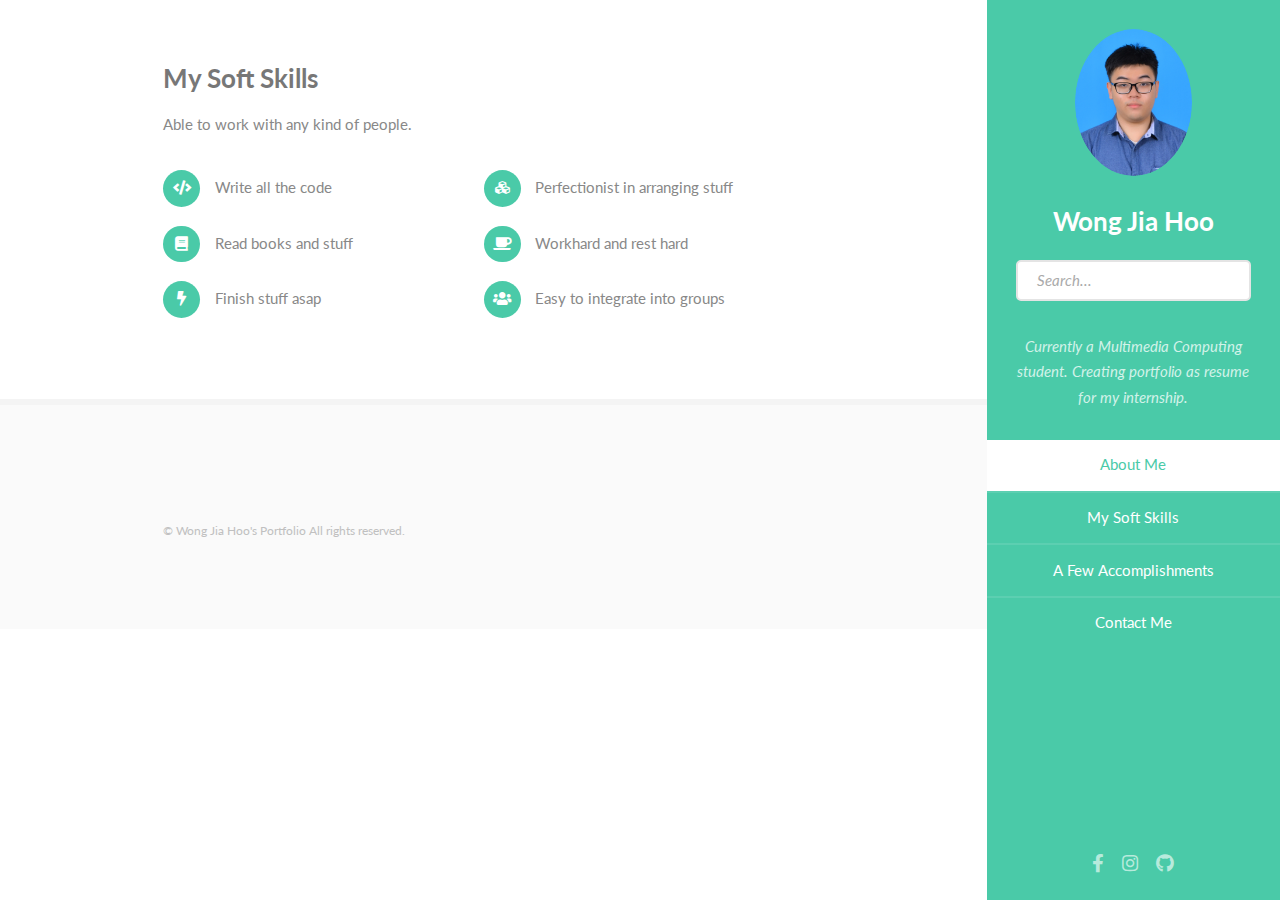
==== page2.html @ ec89f481 "Update page2.html" ====
<!DOCTYPE HTML>
<html>
	<head>
		<title>Wong Jia Hoo's Profile</title>
		<meta charset="utf-8" />
		<meta name="viewport" content="width=device-width, initial-scale=1, user-scalable=no" />
		<link rel="stylesheet" href="assets/css/main.css" />
		
		<!-- Global site tag (gtag.js) - Google Analytics -->
		<script async src="https://www.googletagmanager.com/gtag/js?id=UA-218105378-1"></script>
		<script>
		  window.dataLayer = window.dataLayer || [];
		  function gtag(){dataLayer.push(arguments);}
		  gtag('js', new Date());

		  gtag('config', 'UA-218105378-1');
		</script>	
		
	</head>
	<body class="is-preload">

		<!-- Header -->
			<section id="header">
				<header>
					<span class="image avatar"><img src="images/ProfPic.JPG" alt="Wong Jia Hoo's Profile Picture" /></span>
					<h1 id="logo"><a href="#one">Wong Jia Hoo</a></h1>
					<br />
					<form action="#"><input type="text" placeholder=" Search..." name="search"></form>
					<p>Currently a Multimedia Computing student.
					Creating portfolio as resume for my internship.</p>
				</header>
				<nav id="nav">
					<ul>
						<li><a href="index.html" class="active">About Me</a></li>
						<li><a href="#two">My Soft Skills</a></li>
						<li><a href="#three">A Few Accomplishments</a></li>
						<li><a href="#four">Contact Me</a></li>
					</ul>
				</nav>
				<footer>
					<ul class="icons">
						<li><a href="https://www.facebook.com/wong.hoo.3/" class="icon brands fa-facebook-f"><span class="label">Facebook</span></a></li>
						<li><a href="https://www.instagram.com/hoohoo0721/" class="icon brands fa-instagram"><span class="label">Instagram</span></a></li>
						<li><a href="https://github.com/jiahoo0721" class="icon brands fa-github"><span class="label">Github</span></a></li>
					</ul>
				</footer>
			</section>

		<!-- Wrapper -->
			<div id="wrapper">

				<!-- Main -->
					<div id="main">
						<!-- Two -->
							<section id="two">
								<div class="container">
									<h3>My Soft Skills</h3>
									<p>Able to work with any kind of people.</p>
									<ul class="feature-icons">
										<li class="icon solid fa-code">Write all the code</li>
										<li class="icon solid fa-cubes">Perfectionist in arranging stuff</li>
										<li class="icon solid fa-book">Read books and stuff</li>
										<li class="icon solid fa-coffee">Workhard and rest hard</li>
										<li class="icon solid fa-bolt">Finish stuff asap</li>
										<li class="icon solid fa-users">Easy to integrate into groups</li>
									</ul>
								</div>
							</section>

						

				<!-- Footer -->
					<section id="footer">
						<div class="container">
							<ul class="copyright">
								<li>&copy; Wong Jia Hoo's Portfolio All rights reserved.</li>
							</ul>
						</div>
					</section>

			</div>

		<!-- Scripts -->
			<script src="assets/js/jquery.min.js"></script>
			<script src="assets/js/jquery.scrollex.min.js"></script>
			<script src="assets/js/jquery.scrolly.min.js"></script>
			<script src="assets/js/browser.min.js"></script>
			<script src="assets/js/breakpoints.min.js"></script>
			<script src="assets/js/util.js"></script>
			<script src="assets/js/main.js"></script>

	</body>
</html>
---- assets/css/main.css ----
@import url("fontawesome-all.min.css");
@import url("https://fonts.googleapis.com/css?family=Lato:400,400italic,700,700italic|Source+Code+Pro:400");

/*
	Read Only by HTML5 UP
	html5up.net | @ajlkn
	Free for personal and commercial use under the CCA 3.0 license (html5up.net/license)
*/

html, body, div, span, applet, object,
iframe, h1, h2, h3, h4, h5, h6, p, blockquote,
pre, a, abbr, acronym, address, big, cite,
code, del, dfn, em, img, ins, kbd, q, s, samp,
small, strike, strong, sub, sup, tt, var, b,
u, i, center, dl, dt, dd, ol, ul, li, fieldset,
form, label, legend, table, caption, tbody,
tfoot, thead, tr, th, td, article, aside,
canvas, details, embed, figure, figcaption,
footer, header, hgroup, menu, nav, output, ruby,
section, summary, time, mark, audio, video {
	margin: 0;
	padding: 0;
	border: 0;
	font-size: 100%;
	font: inherit;
	vertical-align: baseline;}

article, aside, details, figcaption, figure,
footer, header, hgroup, menu, nav, section {
	display: block;}

    .search input[type=text]{
        width:300px;
        height:25px;
        border-radius:25px;
        border: none;
    }
          
    .search{
        float:right;
        margin:7px;
    }
          
    .search button{
        background-color: #0074D9;
        color: #f2f2f2;
        float: right;
        padding: 5px 10px;
        margin-right: 16px;
        font-size: 12px;
        border: none;
        cursor: pointer;
    } 
body {
	line-height: 1;
}

ol, ul {
	list-style: none;
}

blockquote, q {
	quotes: none;
}

	blockquote:before, blockquote:after, q:before, q:after {
		content: '';
		content: none;
	}

table {
	border-collapse: collapse;
	border-spacing: 0;
}

body {
	-webkit-text-size-adjust: none;
}

mark {
	background-color: transparent;
	color: inherit;
}

input::-moz-focus-inner {
	border: 0;
	padding: 0;
}

input, select, textarea {
	-moz-appearance: none;
	-webkit-appearance: none;
	-ms-appearance: none;
	appearance: none;
}

/* Basic */

	html {
		box-sizing: border-box;
	}

	*, *:before, *:after {
		box-sizing: inherit;
	}

	body {
		background: #fff;
	}

		body.is-preload *, body.is-preload *:before, body.is-preload *:after {
			-moz-animation: none !important;
			-webkit-animation: none !important;
			-ms-animation: none !important;
			animation: none !important;
			-moz-transition: none !important;
			-webkit-transition: none !important;
			-ms-transition: none !important;
			transition: none !important;
		}

	body, input, select, textarea {
		color: #888;
		font-family: "Lato", sans-serif;
		font-size: 16pt;
		font-weight: 400;
		line-height: 1.75em;
	}

	a {
		-moz-transition: color 0.2s ease-in-out, border-color 0.2s ease-in-out;
		-webkit-transition: color 0.2s ease-in-out, border-color 0.2s ease-in-out;
		-ms-transition: color 0.2s ease-in-out, border-color 0.2s ease-in-out;
		transition: color 0.2s ease-in-out, border-color 0.2s ease-in-out;
		border-bottom: solid 1px #e4e4e4;
		color: inherit;
		text-decoration: none;
	}

		a:hover {
			border-bottom-color: transparent;
			color: #4acaa8 !important;
		}

	strong, b {
		color: #777;
		font-weight: 700;
	}

	em, i {
		font-style: italic;
	}

	p {
		margin: 0 0 2.25em 0;
	}

	h1, h2, h3, h4, h5, h6 {
		color: #777;
		font-weight: 700;
		line-height: 1em;
		margin: 0 0 0.5625em 0;
	}

		h1 a, h2 a, h3 a, h4 a, h5 a, h6 a {
			border: 0;
			color: inherit;
			text-decoration: none;
		}

	h2 {
		font-size: 2em;
		line-height: 1.5em;
	}

	h3 {
		font-size: 1.75em;
		line-height: 1.5em;
	}

	h4 {
		font-size: 1.25em;
		line-height: 1.5em;
	}

	h5 {
		font-size: 0.9em;
		line-height: 1.5em;
	}

	h6 {
		font-size: 0.7em;
		line-height: 1.5em;
	}

	sub {
		font-size: 0.8em;
		position: relative;
		top: 0.5em;
	}

	sup {
		font-size: 0.8em;
		position: relative;
		top: -0.5em;
	}

	hr {
		border: 0;
		border-bottom: solid 2px #f4f4f4;
		margin: 2.25em 0;
	}

		hr.major {
			margin: 3.375em 0;
		}

	blockquote {
		border-left: solid 8px #e4e4e4;
		font-style: italic;
		margin: 0 0 2.25em 0;
		padding: 0.5em 0 0.5em 2em;
	}

	code {
		background: #555;
		border-radius: 5px;
		color: #fff;
		font-family: "Source Code Pro", monospace;
		font-size: 0.9em;
		margin: 0 0.25em;
		padding: 0.25em 0.65em;
	}

	pre {
		font-family: "Source Code Pro", monospace;
		font-size: 0.9em;
		margin: 0 0 2.25em 0;
	}

		pre code {
			-webkit-overflow-scrolling: touch;
			display: block;
			line-height: 1.5em;
			overflow-x: auto;
			padding: 1em 1.5em;
		}

	.align-left {
		text-align: left;
	}

	.align-center {
		text-align: center;
	}

	.align-right {
		text-align: right;
	}

/* Row */

	.row {
		display: flex;
		flex-wrap: wrap;
		box-sizing: border-box;
		align-items: stretch;
	}

		.row > * {
			box-sizing: border-box;
		}

		.row.gtr-uniform > * > :last-child {
			margin-bottom: 0;
		}

		.row.aln-left {
			justify-content: flex-start;
		}

		.row.aln-center {
			justify-content: center;
		}

		.row.aln-right {
			justify-content: flex-end;
		}

		.row.aln-top {
			align-items: flex-start;
		}

		.row.aln-middle {
			align-items: center;
		}

		.row.aln-bottom {
			align-items: flex-end;
		}

		.row > .imp {
			order: -1;
		}

		.row > .col-1 {
			width: 8.33333%;
		}

		.row > .off-1 {
			margin-left: 8.33333%;
		}

		.row > .col-2 {
			width: 16.66667%;
		}

		.row > .off-2 {
			margin-left: 16.66667%;
		}

		.row > .col-3 {
			width: 25%;
		}

		.row > .off-3 {
			margin-left: 25%;
		}

		.row > .col-4 {
			width: 33.33333%;
		}

		.row > .off-4 {
			margin-left: 33.33333%;
		}

		.row > .col-5 {
			width: 41.66667%;
		}

		.row > .off-5 {
			margin-left: 41.66667%;
		}

		.row > .col-6 {
			width: 50%;
		}

		.row > .off-6 {
			margin-left: 50%;
		}

		.row > .col-7 {
			width: 58.33333%;
		}

		.row > .off-7 {
			margin-left: 58.33333%;
		}

		.row > .col-8 {
			width: 66.66667%;
		}

		.row > .off-8 {
			margin-left: 66.66667%;
		}

		.row > .col-9 {
			width: 75%;
		}

		.row > .off-9 {
			margin-left: 75%;
		}

		.row > .col-10 {
			width: 83.33333%;
		}

		.row > .off-10 {
			margin-left: 83.33333%;
		}

		.row > .col-11 {
			width: 91.66667%;
		}

		.row > .off-11 {
			margin-left: 91.66667%;
		}

		.row > .col-12 {
			width: 100%;
		}

		.row > .off-12 {
			margin-left: 100%;
		}

		.row.gtr-0 {
			margin-top: 0;
			margin-left: 0em;
		}

			.row.gtr-0 > * {
				padding: 0 0 0 0em;
			}

			.row.gtr-0.gtr-uniform {
				margin-top: 0em;
			}

				.row.gtr-0.gtr-uniform > * {
					padding-top: 0em;
				}

		.row.gtr-25 {
			margin-top: 0;
			margin-left: -0.5em;
		}

			.row.gtr-25 > * {
				padding: 0 0 0 0.5em;
			}

			.row.gtr-25.gtr-uniform {
				margin-top: -0.5em;
			}

				.row.gtr-25.gtr-uniform > * {
					padding-top: 0.5em;
				}

		.row.gtr-50 {
			margin-top: 0;
			margin-left: -1em;
		}

			.row.gtr-50 > * {
				padding: 0 0 0 1em;
			}

			.row.gtr-50.gtr-uniform {
				margin-top: -1em;
			}

				.row.gtr-50.gtr-uniform > * {
					padding-top: 1em;
				}

		.row {
			margin-top: 0;
			margin-left: -2em;
		}

			.row > * {
				padding: 0 0 0 2em;
			}

			.row.gtr-uniform {
				margin-top: -2em;
			}

				.row.gtr-uniform > * {
					padding-top: 2em;
				}

		.row.gtr-150 {
			margin-top: 0;
			margin-left: -3em;
		}

			.row.gtr-150 > * {
				padding: 0 0 0 3em;
			}

			.row.gtr-150.gtr-uniform {
				margin-top: -3em;
			}

				.row.gtr-150.gtr-uniform > * {
					padding-top: 3em;
				}

		.row.gtr-200 {
			margin-top: 0;
			margin-left: -4em;
		}

			.row.gtr-200 > * {
				padding: 0 0 0 4em;
			}

			.row.gtr-200.gtr-uniform {
				margin-top: -4em;
			}

				.row.gtr-200.gtr-uniform > * {
					padding-top: 4em;
				}

		@media screen and (max-width: 1680px) {

			.row {
				display: flex;
				flex-wrap: wrap;
				box-sizing: border-box;
				align-items: stretch;
			}

				.row > * {
					box-sizing: border-box;
				}

				.row.gtr-uniform > * > :last-child {
					margin-bottom: 0;
				}

				.row.aln-left {
					justify-content: flex-start;
				}

				.row.aln-center {
					justify-content: center;
				}

				.row.aln-right {
					justify-content: flex-end;
				}

				.row.aln-top {
					align-items: flex-start;
				}

				.row.aln-middle {
					align-items: center;
				}

				.row.aln-bottom {
					align-items: flex-end;
				}

				.row > .imp-xlarge {
					order: -1;
				}

				.row > .col-1-xlarge {
					width: 8.33333%;
				}

				.row > .off-1-xlarge {
					margin-left: 8.33333%;
				}

				.row > .col-2-xlarge {
					width: 16.66667%;
				}

				.row > .off-2-xlarge {
					margin-left: 16.66667%;
				}

				.row > .col-3-xlarge {
					width: 25%;
				}

				.row > .off-3-xlarge {
					margin-left: 25%;
				}

				.row > .col-4-xlarge {
					width: 33.33333%;
				}

				.row > .off-4-xlarge {
					margin-left: 33.33333%;
				}

				.row > .col-5-xlarge {
					width: 41.66667%;
				}

				.row > .off-5-xlarge {
					margin-left: 41.66667%;
				}

				.row > .col-6-xlarge {
					width: 50%;
				}

				.row > .off-6-xlarge {
					margin-left: 50%;
				}

				.row > .col-7-xlarge {
					width: 58.33333%;
				}

				.row > .off-7-xlarge {
					margin-left: 58.33333%;
				}

				.row > .col-8-xlarge {
					width: 66.66667%;
				}

				.row > .off-8-xlarge {
					margin-left: 66.66667%;
				}

				.row > .col-9-xlarge {
					width: 75%;
				}

				.row > .off-9-xlarge {
					margin-left: 75%;
				}

				.row > .col-10-xlarge {
					width: 83.33333%;
				}

				.row > .off-10-xlarge {
					margin-left: 83.33333%;
				}

				.row > .col-11-xlarge {
					width: 91.66667%;
				}

				.row > .off-11-xlarge {
					margin-left: 91.66667%;
				}

				.row > .col-12-xlarge {
					width: 100%;
				}

				.row > .off-12-xlarge {
					margin-left: 100%;
				}

				.row.gtr-0 {
					margin-top: 0;
					margin-left: 0em;
				}

					.row.gtr-0 > * {
						padding: 0 0 0 0em;
					}

					.row.gtr-0.gtr-uniform {
						margin-top: 0em;
					}

						.row.gtr-0.gtr-uniform > * {
							padding-top: 0em;
						}

				.row.gtr-25 {
					margin-top: 0;
					margin-left: -0.5em;
				}

					.row.gtr-25 > * {
						padding: 0 0 0 0.5em;
					}

					.row.gtr-25.gtr-uniform {
						margin-top: -0.5em;
					}

						.row.gtr-25.gtr-uniform > * {
							padding-top: 0.5em;
						}

				.row.gtr-50 {
					margin-top: 0;
					margin-left: -1em;
				}

					.row.gtr-50 > * {
						padding: 0 0 0 1em;
					}

					.row.gtr-50.gtr-uniform {
						margin-top: -1em;
					}

						.row.gtr-50.gtr-uniform > * {
							padding-top: 1em;
						}

				.row {
					margin-top: 0;
					margin-left: -2em;
				}

					.row > * {
						padding: 0 0 0 2em;
					}

					.row.gtr-uniform {
						margin-top: -2em;
					}

						.row.gtr-uniform > * {
							padding-top: 2em;
						}

				.row.gtr-150 {
					margin-top: 0;
					margin-left: -3em;
				}

					.row.gtr-150 > * {
						padding: 0 0 0 3em;
					}

					.row.gtr-150.gtr-uniform {
						margin-top: -3em;
					}

						.row.gtr-150.gtr-uniform > * {
							padding-top: 3em;
						}

				.row.gtr-200 {
					margin-top: 0;
					margin-left: -4em;
				}

					.row.gtr-200 > * {
						padding: 0 0 0 4em;
					}

					.row.gtr-200.gtr-uniform {
						margin-top: -4em;
					}

						.row.gtr-200.gtr-uniform > * {
							padding-top: 4em;
						}

		}

		@media screen and (max-width: 1280px) {

			.row {
				display: flex;
				flex-wrap: wrap;
				box-sizing: border-box;
				align-items: stretch;
			}

				.row > * {
					box-sizing: border-box;
				}

				.row.gtr-uniform > * > :last-child {
					margin-bottom: 0;
				}

				.row.aln-left {
					justify-content: flex-start;
				}

				.row.aln-center {
					justify-content: center;
				}

				.row.aln-right {
					justify-content: flex-end;
				}

				.row.aln-top {
					align-items: flex-start;
				}

				.row.aln-middle {
					align-items: center;
				}

				.row.aln-bottom {
					align-items: flex-end;
				}

				.row > .imp-large {
					order: -1;
				}

				.row > .col-1-large {
					width: 8.33333%;
				}

				.row > .off-1-large {
					margin-left: 8.33333%;
				}

				.row > .col-2-large {
					width: 16.66667%;
				}

				.row > .off-2-large {
					margin-left: 16.66667%;
				}

				.row > .col-3-large {
					width: 25%;
				}

				.row > .off-3-large {
					margin-left: 25%;
				}

				.row > .col-4-large {
					width: 33.33333%;
				}

				.row > .off-4-large {
					margin-left: 33.33333%;
				}

				.row > .col-5-large {
					width: 41.66667%;
				}

				.row > .off-5-large {
					margin-left: 41.66667%;
				}

				.row > .col-6-large {
					width: 50%;
				}

				.row > .off-6-large {
					margin-left: 50%;
				}

				.row > .col-7-large {
					width: 58.33333%;
				}

				.row > .off-7-large {
					margin-left: 58.33333%;
				}

				.row > .col-8-large {
					width: 66.66667%;
				}

				.row > .off-8-large {
					margin-left: 66.66667%;
				}

				.row > .col-9-large {
					width: 75%;
				}

				.row > .off-9-large {
					margin-left: 75%;
				}

				.row > .col-10-large {
					width: 83.33333%;
				}

				.row > .off-10-large {
					margin-left: 83.33333%;
				}

				.row > .col-11-large {
					width: 91.66667%;
				}

				.row > .off-11-large {
					margin-left: 91.66667%;
				}

				.row > .col-12-large {
					width: 100%;
				}

				.row > .off-12-large {
					margin-left: 100%;
				}

				.row.gtr-0 {
					margin-top: 0;
					margin-left: 0em;
				}

					.row.gtr-0 > * {
						padding: 0 0 0 0em;
					}

					.row.gtr-0.gtr-uniform {
						margin-top: 0em;
					}

						.row.gtr-0.gtr-uniform > * {
							padding-top: 0em;
						}

				.row.gtr-25 {
					margin-top: 0;
					margin-left: -0.375em;
				}

					.row.gtr-25 > * {
						padding: 0 0 0 0.375em;
					}

					.row.gtr-25.gtr-uniform {
						margin-top: -0.375em;
					}

						.row.gtr-25.gtr-uniform > * {
							padding-top: 0.375em;
						}

				.row.gtr-50 {
					margin-top: 0;
					margin-left: -0.75em;
				}

					.row.gtr-50 > * {
						padding: 0 0 0 0.75em;
					}

					.row.gtr-50.gtr-uniform {
						margin-top: -0.75em;
					}

						.row.gtr-50.gtr-uniform > * {
							padding-top: 0.75em;
						}

				.row {
					margin-top: 0;
					margin-left: -1.5em;
				}

					.row > * {
						padding: 0 0 0 1.5em;
					}

					.row.gtr-uniform {
						margin-top: -1.5em;
					}

						.row.gtr-uniform > * {
							padding-top: 1.5em;
						}

				.row.gtr-150 {
					margin-top: 0;
					margin-left: -2.25em;
				}

					.row.gtr-150 > * {
						padding: 0 0 0 2.25em;
					}

					.row.gtr-150.gtr-uniform {
						margin-top: -2.25em;
					}

						.row.gtr-150.gtr-uniform > * {
							padding-top: 2.25em;
						}

				.row.gtr-200 {
					margin-top: 0;
					margin-left: -3em;
				}

					.row.gtr-200 > * {
						padding: 0 0 0 3em;
					}

					.row.gtr-200.gtr-uniform {
						margin-top: -3em;
					}

						.row.gtr-200.gtr-uniform > * {
							padding-top: 3em;
						}

		}

		@media screen and (max-width: 1024px) {

			.row {
				display: flex;
				flex-wrap: wrap;
				box-sizing: border-box;
				align-items: stretch;
			}

				.row > * {
					box-sizing: border-box;
				}

				.row.gtr-uniform > * > :last-child {
					margin-bottom: 0;
				}

				.row.aln-left {
					justify-content: flex-start;
				}

				.row.aln-center {
					justify-content: center;
				}

				.row.aln-right {
					justify-content: flex-end;
				}

				.row.aln-top {
					align-items: flex-start;
				}

				.row.aln-middle {
					align-items: center;
				}

				.row.aln-bottom {
					align-items: flex-end;
				}

				.row > .imp-medium {
					order: -1;
				}

				.row > .col-1-medium {
					width: 8.33333%;
				}

				.row > .off-1-medium {
					margin-left: 8.33333%;
				}

				.row > .col-2-medium {
					width: 16.66667%;
				}

				.row > .off-2-medium {
					margin-left: 16.66667%;
				}

				.row > .col-3-medium {
					width: 25%;
				}

				.row > .off-3-medium {
					margin-left: 25%;
				}

				.row > .col-4-medium {
					width: 33.33333%;
				}

				.row > .off-4-medium {
					margin-left: 33.33333%;
				}

				.row > .col-5-medium {
					width: 41.66667%;
				}

				.row > .off-5-medium {
					margin-left: 41.66667%;
				}

				.row > .col-6-medium {
					width: 50%;
				}

				.row > .off-6-medium {
					margin-left: 50%;
				}

				.row > .col-7-medium {
					width: 58.33333%;
				}

				.row > .off-7-medium {
					margin-left: 58.33333%;
				}

				.row > .col-8-medium {
					width: 66.66667%;
				}

				.row > .off-8-medium {
					margin-left: 66.66667%;
				}

				.row > .col-9-medium {
					width: 75%;
				}

				.row > .off-9-medium {
					margin-left: 75%;
				}

				.row > .col-10-medium {
					width: 83.33333%;
				}

				.row > .off-10-medium {
					margin-left: 83.33333%;
				}

				.row > .col-11-medium {
					width: 91.66667%;
				}

				.row > .off-11-medium {
					margin-left: 91.66667%;
				}

				.row > .col-12-medium {
					width: 100%;
				}

				.row > .off-12-medium {
					margin-left: 100%;
				}

				.row.gtr-0 {
					margin-top: 0;
					margin-left: 0em;
				}

					.row.gtr-0 > * {
						padding: 0 0 0 0em;
					}

					.row.gtr-0.gtr-uniform {
						margin-top: 0em;
					}

						.row.gtr-0.gtr-uniform > * {
							padding-top: 0em;
						}

				.row.gtr-25 {
					margin-top: 0;
					margin-left: -0.375em;
				}

					.row.gtr-25 > * {
						padding: 0 0 0 0.375em;
					}

					.row.gtr-25.gtr-uniform {
						margin-top: -0.375em;
					}

						.row.gtr-25.gtr-uniform > * {
							padding-top: 0.375em;
						}

				.row.gtr-50 {
					margin-top: 0;
					margin-left: -0.75em;
				}

					.row.gtr-50 > * {
						padding: 0 0 0 0.75em;
					}

					.row.gtr-50.gtr-uniform {
						margin-top: -0.75em;
					}

						.row.gtr-50.gtr-uniform > * {
							padding-top: 0.75em;
						}

				.row {
					margin-top: 0;
					margin-left: -1.5em;
				}

					.row > * {
						padding: 0 0 0 1.5em;
					}

					.row.gtr-uniform {
						margin-top: -1.5em;
					}

						.row.gtr-uniform > * {
							padding-top: 1.5em;
						}

				.row.gtr-150 {
					margin-top: 0;
					margin-left: -2.25em;
				}

					.row.gtr-150 > * {
						padding: 0 0 0 2.25em;
					}

					.row.gtr-150.gtr-uniform {
						margin-top: -2.25em;
					}

						.row.gtr-150.gtr-uniform > * {
							padding-top: 2.25em;
						}

				.row.gtr-200 {
					margin-top: 0;
					margin-left: -3em;
				}

					.row.gtr-200 > * {
						padding: 0 0 0 3em;
					}

					.row.gtr-200.gtr-uniform {
						margin-top: -3em;
					}

						.row.gtr-200.gtr-uniform > * {
							padding-top: 3em;
						}

		}

		@media screen and (max-width: 736px) {

			.row {
				display: flex;
				flex-wrap: wrap;
				box-sizing: border-box;
				align-items: stretch;
			}

				.row > * {
					box-sizing: border-box;
				}

				.row.gtr-uniform > * > :last-child {
					margin-bottom: 0;
				}

				.row.aln-left {
					justify-content: flex-start;
				}

				.row.aln-center {
					justify-content: center;
				}

				.row.aln-right {
					justify-content: flex-end;
				}

				.row.aln-top {
					align-items: flex-start;
				}

				.row.aln-middle {
					align-items: center;
				}

				.row.aln-bottom {
					align-items: flex-end;
				}

				.row > .imp-small {
					order: -1;
				}

				.row > .col-1-small {
					width: 8.33333%;
				}

				.row > .off-1-small {
					margin-left: 8.33333%;
				}

				.row > .col-2-small {
					width: 16.66667%;
				}

				.row > .off-2-small {
					margin-left: 16.66667%;
				}

				.row > .col-3-small {
					width: 25%;
				}

				.row > .off-3-small {
					margin-left: 25%;
				}

				.row > .col-4-small {
					width: 33.33333%;
				}

				.row > .off-4-small {
					margin-left: 33.33333%;
				}

				.row > .col-5-small {
					width: 41.66667%;
				}

				.row > .off-5-small {
					margin-left: 41.66667%;
				}

				.row > .col-6-small {
					width: 50%;
				}

				.row > .off-6-small {
					margin-left: 50%;
				}

				.row > .col-7-small {
					width: 58.33333%;
				}

				.row > .off-7-small {
					margin-left: 58.33333%;
				}

				.row > .col-8-small {
					width: 66.66667%;
				}

				.row > .off-8-small {
					margin-left: 66.66667%;
				}

				.row > .col-9-small {
					width: 75%;
				}

				.row > .off-9-small {
					margin-left: 75%;
				}

				.row > .col-10-small {
					width: 83.33333%;
				}

				.row > .off-10-small {
					margin-left: 83.33333%;
				}

				.row > .col-11-small {
					width: 91.66667%;
				}

				.row > .off-11-small {
					margin-left: 91.66667%;
				}

				.row > .col-12-small {
					width: 100%;
				}

				.row > .off-12-small {
					margin-left: 100%;
				}

				.row.gtr-0 {
					margin-top: 0;
					margin-left: 0em;
				}

					.row.gtr-0 > * {
						padding: 0 0 0 0em;
					}

					.row.gtr-0.gtr-uniform {
						margin-top: 0em;
					}

						.row.gtr-0.gtr-uniform > * {
							padding-top: 0em;
						}

				.row.gtr-25 {
					margin-top: 0;
					margin-left: -0.3125em;
				}

					.row.gtr-25 > * {
						padding: 0 0 0 0.3125em;
					}

					.row.gtr-25.gtr-uniform {
						margin-top: -0.3125em;
					}

						.row.gtr-25.gtr-uniform > * {
							padding-top: 0.3125em;
						}

				.row.gtr-50 {
					margin-top: 0;
					margin-left: -0.625em;
				}

					.row.gtr-50 > * {
						padding: 0 0 0 0.625em;
					}

					.row.gtr-50.gtr-uniform {
						margin-top: -0.625em;
					}

						.row.gtr-50.gtr-uniform > * {
							padding-top: 0.625em;
						}

				.row {
					margin-top: 0;
					margin-left: -1.25em;
				}

					.row > * {
						padding: 0 0 0 1.25em;
					}

					.row.gtr-uniform {
						margin-top: -1.25em;
					}

						.row.gtr-uniform > * {
							padding-top: 1.25em;
						}

				.row.gtr-150 {
					margin-top: 0;
					margin-left: -1.875em;
				}

					.row.gtr-150 > * {
						padding: 0 0 0 1.875em;
					}

					.row.gtr-150.gtr-uniform {
						margin-top: -1.875em;
					}

						.row.gtr-150.gtr-uniform > * {
							padding-top: 1.875em;
						}

				.row.gtr-200 {
					margin-top: 0;
					margin-left: -2.5em;
				}

					.row.gtr-200 > * {
						padding: 0 0 0 2.5em;
					}

					.row.gtr-200.gtr-uniform {
						margin-top: -2.5em;
					}

						.row.gtr-200.gtr-uniform > * {
							padding-top: 2.5em;
						}

		}

		@media screen and (max-width: 480px) {

			.row {
				display: flex;
				flex-wrap: wrap;
				box-sizing: border-box;
				align-items: stretch;
			}

				.row > * {
					box-sizing: border-box;
				}

				.row.gtr-uniform > * > :last-child {
					margin-bottom: 0;
				}

				.row.aln-left {
					justify-content: flex-start;
				}

				.row.aln-center {
					justify-content: center;
				}

				.row.aln-right {
					justify-content: flex-end;
				}

				.row.aln-top {
					align-items: flex-start;
				}

				.row.aln-middle {
					align-items: center;
				}

				.row.aln-bottom {
					align-items: flex-end;
				}

				.row > .imp-xsmall {
					order: -1;
				}

				.row > .col-1-xsmall {
					width: 8.33333%;
				}

				.row > .off-1-xsmall {
					margin-left: 8.33333%;
				}

				.row > .col-2-xsmall {
					width: 16.66667%;
				}

				.row > .off-2-xsmall {
					margin-left: 16.66667%;
				}

				.row > .col-3-xsmall {
					width: 25%;
				}

				.row > .off-3-xsmall {
					margin-left: 25%;
				}

				.row > .col-4-xsmall {
					width: 33.33333%;
				}

				.row > .off-4-xsmall {
					margin-left: 33.33333%;
				}

				.row > .col-5-xsmall {
					width: 41.66667%;
				}

				.row > .off-5-xsmall {
					margin-left: 41.66667%;
				}

				.row > .col-6-xsmall {
					width: 50%;
				}

				.row > .off-6-xsmall {
					margin-left: 50%;
				}

				.row > .col-7-xsmall {
					width: 58.33333%;
				}

				.row > .off-7-xsmall {
					margin-left: 58.33333%;
				}

				.row > .col-8-xsmall {
					width: 66.66667%;
				}

				.row > .off-8-xsmall {
					margin-left: 66.66667%;
				}

				.row > .col-9-xsmall {
					width: 75%;
				}

				.row > .off-9-xsmall {
					margin-left: 75%;
				}

				.row > .col-10-xsmall {
					width: 83.33333%;
				}

				.row > .off-10-xsmall {
					margin-left: 83.33333%;
				}

				.row > .col-11-xsmall {
					width: 91.66667%;
				}

				.row > .off-11-xsmall {
					margin-left: 91.66667%;
				}

				.row > .col-12-xsmall {
					width: 100%;
				}

				.row > .off-12-xsmall {
					margin-left: 100%;
				}

				.row.gtr-0 {
					margin-top: 0;
					margin-left: 0em;
				}

					.row.gtr-0 > * {
						padding: 0 0 0 0em;
					}

					.row.gtr-0.gtr-uniform {
						margin-top: 0em;
					}

						.row.gtr-0.gtr-uniform > * {
							padding-top: 0em;
						}

				.row.gtr-25 {
					margin-top: 0;
					margin-left: -0.3125em;
				}

					.row.gtr-25 > * {
						padding: 0 0 0 0.3125em;
					}

					.row.gtr-25.gtr-uniform {
						margin-top: -0.3125em;
					}

						.row.gtr-25.gtr-uniform > * {
							padding-top: 0.3125em;
						}

				.row.gtr-50 {
					margin-top: 0;
					margin-left: -0.625em;
				}

					.row.gtr-50 > * {
						padding: 0 0 0 0.625em;
					}

					.row.gtr-50.gtr-uniform {
						margin-top: -0.625em;
					}

						.row.gtr-50.gtr-uniform > * {
							padding-top: 0.625em;
						}

				.row {
					margin-top: 0;
					margin-left: -1.25em;
				}

					.row > * {
						padding: 0 0 0 1.25em;
					}

					.row.gtr-uniform {
						margin-top: -1.25em;
					}

						.row.gtr-uniform > * {
							padding-top: 1.25em;
						}

				.row.gtr-150 {
					margin-top: 0;
					margin-left: -1.875em;
				}

					.row.gtr-150 > * {
						padding: 0 0 0 1.875em;
					}

					.row.gtr-150.gtr-uniform {
						margin-top: -1.875em;
					}

						.row.gtr-150.gtr-uniform > * {
							padding-top: 1.875em;
						}

				.row.gtr-200 {
					margin-top: 0;
					margin-left: -2.5em;
				}

					.row.gtr-200 > * {
						padding: 0 0 0 2.5em;
					}

					.row.gtr-200.gtr-uniform {
						margin-top: -2.5em;
					}

						.row.gtr-200.gtr-uniform > * {
							padding-top: 2.5em;
						}

		}

/* Container */

	.container {
		margin: 0 auto;
		max-width: calc(100% - 4.5em);
		width: 45em;
	}

		.container.xsmall {
			width: 11.25em;
		}

		.container.small {
			width: 22.5em;
		}

		.container.medium {
			width: 33.75em;
		}

		.container.large {
			width: 56.25em;
		}

		.container.xlarge {
			width: 67.5em;
		}

		.container.max {
			width: 100%;
		}

		@media screen and (max-width: 1024px) {

			.container {
				width: 100% !important;
			}

		}

		@media screen and (max-width: 480px) {

			.container {
				max-width: calc(100% - 3.375em);
			}

		}

/* Section/Article */

	section.special, article.special {
		text-align: center;
	}

	header p {
		color: #aaa;
		position: relative;
		margin: 0 0 1.6875em 0;
	}

	header h2 + p {
		font-size: 1.25em;
		margin-top: -0.5em;
		line-height: 1.5em;
	}

	header h3 + p {
		font-size: 1.1em;
		margin-top: -0.35em;
		line-height: 1.5em;
	}

	header h4 + p,
	header h5 + p,
	header h6 + p {
		font-size: 0.9em;
		margin-top: -0.25em;
		line-height: 1.5em;
	}

	header.major h2 {
		color: #4acaa8;
		font-size: 3.5em;
	}

		header.major h2 + p {
			color: #777;
			font-size: 1.75em;
			font-weight: 700;
			margin-top: -0.75em;
		}

/* Form */

	form {
		margin: 0 0 2.25em 0;
	}

	label {
		color: #777;
		display: block;
		font-size: 0.9em;
		font-weight: 700;
		margin: 0 0 1.125em 0;
	}

	input::-moz-focus-inner {
		border: 0;
		padding: 0;
	}

	input[type="text"],
	input[type="password"],
	input[type="email"],
	select,
	textarea {
		-moz-appearance: none;
		-webkit-appearance: none;
		-ms-appearance: none;
		appearance: none;
		border-radius: 5px;
		border: none;
		border: solid 2px #e4e4e4;
		color: inherit;
		display: block;
		outline: 0;
		padding: 0 1em;
		text-decoration: none;
		width: 100%;
	}

		input[type="text"]:invalid,
		input[type="password"]:invalid,
		input[type="email"]:invalid,
		select:invalid,
		textarea:invalid {
			box-shadow: none;
		}

		input[type="text"]:focus,
		input[type="password"]:focus,
		input[type="email"]:focus,
		select:focus,
		textarea:focus {
			border-color: #4acaa8;
		}

	select {
		background-image: url("data:image/svg+xml;charset=utf8,%3Csvg xmlns='http://www.w3.org/2000/svg' width='40' height='40' preserveAspectRatio='none' viewBox='0 0 40 40'%3E%3Cpath d='M9.4,12.3l10.4,10.4l10.4-10.4c0.2-0.2,0.5-0.4,0.9-0.4c0.3,0,0.6,0.1,0.9,0.4l3.3,3.3c0.2,0.2,0.4,0.5,0.4,0.9 c0,0.4-0.1,0.6-0.4,0.9L20.7,31.9c-0.2,0.2-0.5,0.4-0.9,0.4c-0.3,0-0.6-0.1-0.9-0.4L4.3,17.3c-0.2-0.2-0.4-0.5-0.4-0.9 c0-0.4,0.1-0.6,0.4-0.9l3.3-3.3c0.2-0.2,0.5-0.4,0.9-0.4S9.1,12.1,9.4,12.3z' fill='%23e4e4e4' /%3E%3C/svg%3E");
		background-size: 1.25em;
		background-repeat: no-repeat;
		background-position: calc(100% - 1em) center;
		height: 2.75em;
		padding-right: 2.75em;
		text-overflow: ellipsis;
	}

		select option {
			color: #777;
			background: #fff;
		}

		select:focus::-ms-value {
			background-color: transparent;
		}

		select::-ms-expand {
			display: none;
		}

	input[type="text"],
	input[type="password"],
	input[type="email"],
	select {
		height: 2.75em;
	}

	textarea {
		padding: 0.75em 1em;
	}

	input[type="checkbox"],
	input[type="radio"] {
		-moz-appearance: none;
		-webkit-appearance: none;
		-ms-appearance: none;
		appearance: none;
		display: block;
		float: left;
		margin-right: -2em;
		opacity: 0;
		width: 1em;
		z-index: -1;
	}

		input[type="checkbox"] + label,
		input[type="radio"] + label {
			text-decoration: none;
			color: #888;
			cursor: pointer;
			display: inline-block;
			font-size: 1em;
			font-weight: 400;
			padding-left: 2.4em;
			padding-right: 0.75em;
			position: relative;
		}

			input[type="checkbox"] + label:before,
			input[type="radio"] + label:before {
				-moz-osx-font-smoothing: grayscale;
				-webkit-font-smoothing: antialiased;
				display: inline-block;
				font-style: normal;
				font-variant: normal;
				text-rendering: auto;
				line-height: 1;
				text-transform: none !important;
				font-family: 'Font Awesome 5 Free';
				font-weight: 900;
			}

			input[type="checkbox"] + label:before,
			input[type="radio"] + label:before {
				background: #fafafa;
				border-radius: 5px;
				border: solid 2px #e4e4e4;
				content: '';
				display: inline-block;
				font-size: 0.8em;
				height: 2.0625em;
				left: 0;
				line-height: 2.0625em;
				position: absolute;
				text-align: center;
				top: 0;
				width: 2.0625em;
			}

		input[type="checkbox"]:checked + label:before,
		input[type="radio"]:checked + label:before {
			background: #989898;
			border-color: #989898;
			color: #ffffff;
			content: '\f00c';
		}

		input[type="checkbox"]:focus + label:before,
		input[type="radio"]:focus + label:before {
			border-color: #4acaa8;
		}

	input[type="checkbox"] + label:before {
		border-radius: 5px;
	}

	input[type="radio"] + label:before {
		border-radius: 100%;
	}

	::-webkit-input-placeholder {
		color: #aaa !important;
		font-style: italic;
		opacity: 1.0;
	}

	:-moz-placeholder {
		color: #aaa !important;
		font-style: italic;
		opacity: 1.0;
	}

	::-moz-placeholder {
		color: #aaa !important;
		font-style: italic;
		opacity: 1.0;
	}

	:-ms-input-placeholder {
		color: #aaa !important;
		font-style: italic;
		opacity: 1.0;
	}

/* Box */

	.box {
		border-radius: 5px;
		border: solid 2px #e4e4e4;
		margin-bottom: 2.25em;
		padding: 1.5em;
	}

		.box > :last-child,
		.box > :last-child > :last-child,
		.box > :last-child > :last-child > :last-child {
			margin-bottom: 0;
		}

		.box.alt {
			border: 0;
			border-radius: 0;
			padding: 0;
		}

/* Icon */

	.icon {
		text-decoration: none;
		border-bottom: none;
		position: relative;
	}

		.icon:before {
			-moz-osx-font-smoothing: grayscale;
			-webkit-font-smoothing: antialiased;
			display: inline-block;
			font-style: normal;
			font-variant: normal;
			text-rendering: auto;
			line-height: 1;
			text-transform: none !important;
			font-family: 'Font Awesome 5 Free';
			font-weight: 400;
		}

		.icon > .label {
			display: none;
		}

		.icon:before {
			line-height: inherit;
		}

		.icon.solid:before {
			font-weight: 900;
		}

		.icon.brands:before {
			font-family: 'Font Awesome 5 Brands';
		}

/* Image */

	.image {
		border-radius: 5px;
		border: 0;
		display: inline-block;
		position: relative;
	}

		.image[data-position] img {
			-moz-object-fit: cover;
			-webkit-object-fit: cover;
			-ms-object-fit: cover;
			object-fit: cover;
			display: block;
			position: absolute;
			top: 0;
			left: 0;
			width: 100%;
			height: 100%;
		}

		.image[data-position="top left"] img {
			-moz-object-position: top left;
			-webkit-object-position: top left;
			-ms-object-position: top left;
			object-position: top left;
		}

		.image[data-position="top"] img {
			-moz-object-position: top;
			-webkit-object-position: top;
			-ms-object-position: top;
			object-position: top;
		}

		.image[data-position="top right"] img {
			-moz-object-position: top right;
			-webkit-object-position: top right;
			-ms-object-position: top right;
			object-position: top right;
		}

		.image[data-position="right"] img {
			-moz-object-position: right;
			-webkit-object-position: right;
			-ms-object-position: right;
			object-position: right;
		}

		.image[data-position="bottom right"] img {
			-moz-object-position: bottom right;
			-webkit-object-position: bottom right;
			-ms-object-position: bottom right;
			object-position: bottom right;
		}

		.image[data-position="bottom"] img {
			-moz-object-position: bottom;
			-webkit-object-position: bottom;
			-ms-object-position: bottom;
			object-position: bottom;
		}

		.image[data-position="bottom left"] img {
			-moz-object-position: bottom left;
			-webkit-object-position: bottom left;
			-ms-object-position: bottom left;
			object-position: bottom left;
		}

		.image[data-position="left"] img {
			-moz-object-position: left;
			-webkit-object-position: left;
			-ms-object-position: left;
			object-position: left;
		}

		.image[data-position="center"] img {
			-moz-object-position: center;
			-webkit-object-position: center;
			-ms-object-position: center;
			object-position: center;
		}

		.image[data-position="25% 25%"] img {
			-moz-object-position: 25% 25%;
			-webkit-object-position: 25% 25%;
			-ms-object-position: 25% 25%;
			object-position: 25% 25%;
		}

		.image[data-position="75% 25%"] img {
			-moz-object-position: 75% 25%;
			-webkit-object-position: 75% 25%;
			-ms-object-position: 75% 25%;
			object-position: 75% 25%;
		}

		.image[data-position="75% 75%"] img {
			-moz-object-position: 75% 75%;
			-webkit-object-position: 75% 75%;
			-ms-object-position: 75% 75%;
			object-position: 75% 75%;
		}

		.image[data-position="25% 75%"] img {
			-moz-object-position: 25% 75%;
			-webkit-object-position: 25% 75%;
			-ms-object-position: 25% 75%;
			object-position: 25% 75%;
		}

		.image img {
			border-radius: 5px;
			display: block;
		}

		.image.left {
			float: left;
			margin: 0 2.5em 2em 0;
			top: 0.25em;
		}

		.image.right {
			float: right;
			margin: 0 0 2em 2.5em;
			top: 0.25em;
		}

		.image.fit {
			display: block;
			margin: 0 0 2.25em 0;
			width: 100%;
		}

			.image.fit img {
				display: block;
				width: 100%;
			}

		.image.avatar {
			border-radius: 100%;
			overflow: hidden;
		}

			.image.avatar img {
				border-radius: 100%;
				display: block;
				width: 100%;
			}

		.image.main {
			display: block;
			height: 20em;
			border-radius: 0;
		}

			.image.main img {
				border-radius: 0;
			}

/* List */

	ol {
		list-style: decimal;
		margin: 0 0 2.25em 0;
		padding-left: 1.25em;
	}

		ol li {
			padding-left: 0.25em;
		}

	ul {
		list-style: disc;
		margin: 0 0 2.25em 0;
		padding-left: 1em;
	}

		ul li {
			padding-left: 0.5em;
		}

		ul.alt {
			list-style: none;
			padding-left: 0;
		}

			ul.alt li {
				border-top: solid 2px #f4f4f4;
				padding: 0.5em 0;
			}

				ul.alt li:first-child {
					border-top: 0;
					padding-top: 0;
				}

	dl {
		margin: 0 0 2.25em 0;
	}

/* Actions */

	ul.actions {
		display: -moz-flex;
		display: -webkit-flex;
		display: -ms-flex;
		display: flex;
		cursor: default;
		list-style: none;
		margin-left: -1.125em;
		padding-left: 0;
	}

		ul.actions li {
			padding: 0 0 0 1.125em;
			vertical-align: middle;
		}

		ul.actions.special {
			-moz-justify-content: center;
			-webkit-justify-content: center;
			-ms-justify-content: center;
			justify-content: center;
			width: 100%;
			margin-left: 0;
		}

			ul.actions.special li:first-child {
				padding-left: 0;
			}

		ul.actions.stacked {
			-moz-flex-direction: column;
			-webkit-flex-direction: column;
			-ms-flex-direction: column;
			flex-direction: column;
			margin-left: 0;
		}

			ul.actions.stacked li {
				padding: 1.125em 0 0 0;
			}

				ul.actions.stacked li:first-child {
					padding-top: 0;
				}

		ul.actions.fit {
			width: calc(100% + 1.125em);
		}

			ul.actions.fit li {
				-moz-flex-grow: 1;
				-webkit-flex-grow: 1;
				-ms-flex-grow: 1;
				flex-grow: 1;
				-moz-flex-shrink: 1;
				-webkit-flex-shrink: 1;
				-ms-flex-shrink: 1;
				flex-shrink: 1;
				width: 100%;
			}

				ul.actions.fit li > * {
					width: 100%;
				}

			ul.actions.fit.stacked {
				width: 100%;
			}

		@media screen and (max-width: 480px) {

			ul.actions:not(.fixed) {
				-moz-flex-direction: column;
				-webkit-flex-direction: column;
				-ms-flex-direction: column;
				flex-direction: column;
				margin-left: 0;
				width: 100% !important;
			}

				ul.actions:not(.fixed) li {
					-moz-flex-grow: 1;
					-webkit-flex-grow: 1;
					-ms-flex-grow: 1;
					flex-grow: 1;
					-moz-flex-shrink: 1;
					-webkit-flex-shrink: 1;
					-ms-flex-shrink: 1;
					flex-shrink: 1;
					padding: 1.125em 0 0 0;
					text-align: center;
					width: 100%;
				}

					ul.actions:not(.fixed) li > * {
						width: 100%;
					}

					ul.actions:not(.fixed) li:first-child {
						padding-top: 0;
					}

					ul.actions:not(.fixed) li input[type="submit"],
					ul.actions:not(.fixed) li input[type="reset"],
					ul.actions:not(.fixed) li input[type="button"],
					ul.actions:not(.fixed) li button,
					ul.actions:not(.fixed) li .button {
						width: 100%;
					}

						ul.actions:not(.fixed) li input[type="submit"].icon:before,
						ul.actions:not(.fixed) li input[type="reset"].icon:before,
						ul.actions:not(.fixed) li input[type="button"].icon:before,
						ul.actions:not(.fixed) li button.icon:before,
						ul.actions:not(.fixed) li .button.icon:before {
							margin-left: -0.5rem;
						}

		}

/* Feature Icons */

	ul.feature-icons {
		list-style: none;
		padding-left: 0;
	}

		ul.feature-icons li {
			text-decoration: none;
			display: inline-block;
			margin: 0 0 1.6875em 0;
			padding: 0.35em 0 0 3.5em;
			position: relative;
			vertical-align: top;
			width: 48%;
		}

			ul.feature-icons li:before {
				-moz-osx-font-smoothing: grayscale;
				-webkit-font-smoothing: antialiased;
				display: inline-block;
				font-style: normal;
				font-variant: normal;
				text-rendering: auto;
				line-height: 1;
				text-transform: none !important;
				font-family: 'Font Awesome 5 Free';
				font-weight: 400;
			}

			ul.feature-icons li:before {
				background: #4acaa8;
				border-radius: 100%;
				color: #ffffff;
				display: block;
				height: 2.5em;
				left: 0;
				line-height: 2.5em;
				position: absolute;
				text-align: center;
				top: 0;
				width: 2.5em;
			}

/* Icons */

	ul.icons {
		cursor: default;
		list-style: none;
		padding-left: 0;
	}

		ul.icons li {
			display: inline-block;
			padding: 0 1em 0 0;
		}

			ul.icons li:last-child {
				padding-right: 0 !important;
			}

			ul.icons li .icon:before {
				font-size: 1.25em;
			}

/* Table */

	.table-wrapper {
		-webkit-overflow-scrolling: touch;
		overflow-x: auto;
	}

	table {
		margin: 0 0 2.25em 0;
		width: 100%;
	}

		table tbody tr {
			border: solid 2px #f4f4f4;
			border-left: 0;
			border-right: 0;
		}

			table tbody tr:nth-child(2n + 1) {
				background-color: #fafafa;
			}

		table td {
			padding: 0.75em 0.75em;
		}

		table th {
			color: #777;
			font-size: 0.9em;
			font-weight: 700;
			padding: 0 0.75em 0.75em 0.75em;
			text-align: left;
		}

		table thead {
			border-bottom: solid 4px #e4e4e4;
		}

		table tfoot {
			border-top: solid 4px #e4e4e4;
		}

		table.alt {
			border-collapse: separate;
		}

			table.alt tbody tr td {
				border: solid 2px #e4e4e4;
				border-left-width: 0;
				border-top-width: 0;
			}

				table.alt tbody tr td:first-child {
					border-left-width: 2px;
				}

			table.alt tbody tr:first-child td {
				border-top-width: 2px;
			}

			table.alt thead {
				border-bottom: 0;
			}

			table.alt tfoot {
				border-top: 0;
			}

/* Button */

	input[type="submit"],
	input[type="reset"],
	input[type="button"],
	.button {
		-moz-appearance: none;
		-webkit-appearance: none;
		-ms-appearance: none;
		appearance: none;
		-moz-transition: background-color 0.2s ease-in-out, color 0.2s ease-in-out;
		-webkit-transition: background-color 0.2s ease-in-out, color 0.2s ease-in-out;
		-ms-transition: background-color 0.2s ease-in-out, color 0.2s ease-in-out;
		transition: background-color 0.2s ease-in-out, color 0.2s ease-in-out;
		background-color: #989898;
		border-radius: 5px;
		border: 0;
		color: #ffffff !important;
		cursor: pointer;
		display: inline-block;
		font-weight: 700;
		height: 2.75em;
		line-height: 2.75em;
		padding: 0 1.5em;
		text-align: center;
		text-decoration: none;
		white-space: nowrap;
	}

		input[type="submit"]:hover,
		input[type="reset"]:hover,
		input[type="button"]:hover,
		.button:hover {
			background-color: #a5a5a5;
			color: #ffffff !important;
		}

		input[type="submit"]:active,
		input[type="reset"]:active,
		input[type="button"]:active,
		.button:active {
			background-color: #8b8b8b;
		}

		input[type="submit"].icon,
		input[type="reset"].icon,
		input[type="button"].icon,
		.button.icon {
			padding-left: 1.35em;
		}

			input[type="submit"].icon:before,
			input[type="reset"].icon:before,
			input[type="button"].icon:before,
			.button.icon:before {
				margin-right: 0.5em;
			}

		input[type="submit"].fit,
		input[type="reset"].fit,
		input[type="button"].fit,
		.button.fit {
			width: 100%;
		}

		input[type="submit"].small,
		input[type="reset"].small,
		input[type="button"].small,
		.button.small {
			font-size: 0.8em;
		}

		input[type="submit"].large,
		input[type="reset"].large,
		input[type="button"].large,
		.button.large {
			font-size: 1.35em;
		}

		input[type="submit"].alt,
		input[type="reset"].alt,
		input[type="button"].alt,
		.button.alt {
			background-color: transparent;
			box-shadow: inset 0 0 0 2px #e4e4e4;
			color: #777 !important;
		}

			input[type="submit"].alt:hover,
			input[type="reset"].alt:hover,
			input[type="button"].alt:hover,
			.button.alt:hover {
				background-color: #f4f4f4;
				color: #777 !important;
			}

			input[type="submit"].alt:active,
			input[type="reset"].alt:active,
			input[type="button"].alt:active,
			.button.alt:active {
				background-color: #eaeaea;
			}

			input[type="submit"].alt.icon:before,
			input[type="reset"].alt.icon:before,
			input[type="button"].alt.icon:before,
			.button.alt.icon:before {
				color: #aaa;
			}

		input[type="submit"].primary,
		input[type="reset"].primary,
		input[type="button"].primary,
		.button.primary {
			background-color: #4acaa8;
			color: #ffffff !important;
		}

			input[type="submit"].primary:hover,
			input[type="reset"].primary:hover,
			input[type="button"].primary:hover,
			.button.primary:hover {
				background-color: #5ed0b1;
			}

			input[type="submit"].primary:active,
			input[type="reset"].primary:active,
			input[type="button"].primary:active,
			.button.primary:active {
				background-color: #39c29d;
			}

		input[type="submit"].disabled, input[type="submit"]:disabled,
		input[type="reset"].disabled,
		input[type="reset"]:disabled,
		input[type="button"].disabled,
		input[type="button"]:disabled,
		.button.disabled,
		.button:disabled {
			background-color: #888 !important;
			box-shadow: inset 0 -0.15em 0 0 rgba(0, 0, 0, 0.15);
			color: #fff !important;
			cursor: default;
			opacity: 0.25;
		}

/* Features */

	.features article {
		border-top: solid 3px #f4f4f4;
		margin-bottom: 2.25em;
		padding-top: 2.25em;
	}

		.features article:first-child {
			border-top: 0;
			padding-top: 0;
		}

		.features article .image {
			display: inline-block;
			padding-right: 2.5em;
			vertical-align: middle;
			width: 48%;
		}

			.features article .image img {
				display: block;
				width: 100%;
			}

		.features article .inner {
			display: inline-block;
			vertical-align: middle;
			width: 50%;
		}

			.features article .inner > :last-child {
				margin-bottom: 0;
			}

/* Header */

	#header {
		display: -moz-flex;
		display: -webkit-flex;
		display: -ms-flex;
		display: flex;
		-moz-flex-direction: column;
		-webkit-flex-direction: column;
		-ms-flex-direction: column;
		flex-direction: column;
		-moz-justify-content: space-between;
		-webkit-justify-content: space-between;
		-ms-justify-content: space-between;
		justify-content: space-between;
		background: #4acaa8;
		color: #d2f2e9;
		height: 100%;
		overflow-y: auto;
		position: fixed;
		text-align: center;
		top: 0;
		width: 23em;
		right: 0;
	}

		#header h1, #header h2, #header h3, #header h4, #header h5, #header h6 {
			color: #ffffff;
		}

			#header h1 a, #header h2 a, #header h3 a, #header h4 a, #header h5 a, #header h6 a {
				color: #ffffff;
			}

		#header header p {
			color: #b7eadc;
		}

		#header a {
			color: #d2f2e9;
		}

			#header a:hover {
				color: #ffffff !important;
			}

		#header > header {
			-moz-flex-shrink: 0;
			-webkit-flex-shrink: 0;
			-ms-flex-shrink: 0;
			flex-shrink: 0;
			padding: 3em;
		}

			#header > header .avatar {
				display: block;
				margin: 0 auto 2.25em auto;
				width: 8em;
			}

			#header > header h1 {
				font-size: 1.75em;
				margin: 0;
			}

			#header > header p {
				color: #d2f2e9;
				font-style: italic;
				margin: 1em 0 0 0;
			}

		#header > footer {
			-moz-flex-shrink: 0;
			-webkit-flex-shrink: 0;
			-ms-flex-shrink: 0;
			flex-shrink: 0;
			bottom: 0;
			left: 0;
			padding: 2em;
			width: 100%;
		}

			#header > footer .icons {
				margin: 0;
			}

				#header > footer .icons li a {
					color: #b7eadc;
				}

		#header > nav {
			-moz-flex-grow: 1;
			-webkit-flex-grow: 1;
			-ms-flex-grow: 1;
			flex-grow: 1;
		}

			#header > nav ul {
				list-style: none;
				margin: 0;
				padding: 0;
			}

				#header > nav ul li {
					border-top: solid 2px #5ccfb1;
					display: block;
					padding: 0;
				}

					#header > nav ul li a {
						-moz-transition: none;
						-webkit-transition: none;
						-ms-transition: none;
						transition: none;
						border: 0;
						color: #ffffff !important;
						display: block;
						padding: 0.85em 0;
						text-decoration: none;
					}

						#header > nav ul li a.active {
							background: #fff;
							color: #4acaa8 !important;
						}

					#header > nav ul li:first-child {
						border-top: 0;
					}

/* Wrapper */

	#wrapper {
		background: #fff;
		padding-right: 23em;
	}

/* Main */

	#main > section {
		border-top: solid 6px #f4f4f4;
	}

		#main > section > .container {
			padding: 6em 0 4em 0;
		}

		#main > section:first-child {
			border-top: 0;
		}

/* Footer */

	#footer {
		background: #fafafa;
		border-top: 0;
		color: #c0c0c0;
		overflow: hidden;
		padding: 4em 0 2em 0;
	}

		#footer .copyright {
			line-height: 1em;
			list-style: none;
			padding: 0;
		}

			#footer .copyright li {
				border-left: solid 1px #d4d4d4;
				display: inline-block;
				font-size: 0.8em;
				margin-left: 1em;
				padding-left: 1em;
			}

				#footer .copyright li:first-child {
					border-left: 0;
					margin-left: 0;
					padding-left: 0;
				}

				#footer .copyright li a {
					color: inherit;
				}

/* XLarge */

	@media screen and (max-width: 1680px) {

		/* Basic */

			body, input, select, textarea {
				font-size: 13pt;
			}

		/* Header */

			#header {
				width: 21em;
			}

				#header > header {
					padding: 2em;
				}

				#header > footer {
					padding: 1.5em;
				}

		/* Wrapper */

			#wrapper {
				padding-right: 21em;
			}

		/* Main */

			#main > section > .container {
				padding: 4em 0 2em 0;
			}

	}

/* Large */

	@media screen and (max-width: 1280px) {

		/* Basic */

			body, input, select, textarea {
				font-size: 11pt;
			}

		/* Header */

			#header {
				width: 20em;
			}

		/* Wrapper */

			#wrapper {
				padding-right: 20em;
			}

	}

/* Medium */

	#titleBar {
		display: none;
	}

	@media screen and (max-width: 1024px) {

		/* Basic */

			html, body {
				overflow-x: hidden;
			}

			body, input, select, textarea {
				font-size: 12pt;
			}

		/* Image */

			.image.left, .image.right {
				max-width: 40%;
			}

				.image.left img, .image.right img {
					width: 100%;
				}

			.image.main {
				height: 20em;
			}

		/* Header */

			#header {
				-moz-backface-visibility: hidden;
				-webkit-backface-visibility: hidden;
				-ms-backface-visibility: hidden;
				backface-visibility: hidden;
				-moz-transition: -moz-transform 0.5s ease;
				-webkit-transition: -webkit-transform 0.5s ease;
				-ms-transition: -ms-transform 0.5s ease;
				transition: transform 0.5s ease;
				display: block;
				height: 100%;
				overflow-y: auto;
				position: fixed;
				top: 0;
				width: 23em;
				z-index: 10002;
				-moz-transform: translateX(23em);
				-webkit-transform: translateX(23em);
				-ms-transform: translateX(23em);
				transform: translateX(23em);
				right: 0;
			}

				#header > footer {
					bottom: auto;
					left: auto;
					margin: 0.5em 0 0 0;
					position: relative;
					right: auto;
					top: auto;
				}

		/* Wrapper */

			#wrapper {
				-moz-backface-visibility: hidden;
				-webkit-backface-visibility: hidden;
				-ms-backface-visibility: hidden;
				backface-visibility: hidden;
				-moz-transition: -moz-transform 0.5s ease;
				-webkit-transition: -webkit-transform 0.5s ease;
				-ms-transition: -ms-transform 0.5s ease;
				transition: transform 0.5s ease;
				padding: 44px 0 1px 0;
			}

		/* Header Panel */

			#titleBar {
				-moz-backface-visibility: hidden;
				-webkit-backface-visibility: hidden;
				-ms-backface-visibility: hidden;
				backface-visibility: hidden;
				-moz-transition: -moz-transform 0.5s ease;
				-webkit-transition: -webkit-transform 0.5s ease;
				-ms-transition: -ms-transform 0.5s ease;
				transition: transform 0.5s ease;
				display: block;
				height: 44px;
				left: 0;
				position: fixed;
				top: 0;
				width: 100%;
				z-index: 10001;
				background: #222;
				color: #fff;
				min-width: 320px;
			}

				#titleBar .title {
					color: #fff;
					display: block;
					font-weight: 700;
					height: 44px;
					line-height: 44px;
					padding: 0 1em;
					width: 100%;
					text-align: left;
				}

					#titleBar .title a {
						border: 0;
						text-decoration: none;
					}

				#titleBar .toggle {
					text-decoration: none;
					height: 4em;
					position: absolute;
					top: 0;
					width: 6em;
					border: 0;
					outline: 0;
					right: 0;
				}

					#titleBar .toggle:before {
						-moz-osx-font-smoothing: grayscale;
						-webkit-font-smoothing: antialiased;
						display: inline-block;
						font-style: normal;
						font-variant: normal;
						text-rendering: auto;
						line-height: 1;
						text-transform: none !important;
						font-family: 'Font Awesome 5 Free';
						font-weight: 900;
					}

					#titleBar .toggle:before {
						background: #4acaa8;
						color: #ffffff;
						content: '\f0c9';
						display: block;
						font-size: 18px;
						height: 44px;
						line-height: 44px;
						position: absolute;
						text-align: center;
						top: 0;
						width: 64px;
						right: 0;
					}

			body.header-visible #wrapper, body.header-visible #titleBar {
				-moz-transform: translateX(-23em);
				-webkit-transform: translateX(-23em);
				-ms-transform: translateX(-23em);
				transform: translateX(-23em);
			}

			body.header-visible #header {
				-moz-transform: translateX(0);
				-webkit-transform: translateX(0);
				-ms-transform: translateX(0);
				transform: translateX(0);
			}

	}

/* Small */

	@media screen and (max-width: 736px) {

		/* Basic */

			body, input, select, textarea {
				font-size: 12pt;
			}

			h1 br, h2 br, h3 br, h4 br, h5 br, h6 br {
				display: none;
			}

			h2 {
				font-size: 1.75em;
			}

			h3 {
				font-size: 1.5em;
			}

			h4 {
				font-size: 1em;
			}

		/* Image */

			.image.left {
				margin: 0 1.5em 1em 0;
			}

			.image.right {
				margin: 0 0 1em 1.5em;
			}

			.image.main {
				height: 12em;
			}

		/* Section/Article */

			header br {
				display: none;
			}

			header.major h2 {
				font-size: 2.5em;
			}

				header.major h2 + p {
					font-size: 1.5em;
				}

		/* Features */

			.features article .image {
				display: block;
				margin: 0 0 2.25em 0;
				padding-right: 0;
				width: 100%;
			}

			.features article .inner {
				display: block;
				width: 100%;
			}

		/* Header */

			#header {
				width: 17em;
				-moz-transform: translateX(17em);
				-webkit-transform: translateX(17em);
				-ms-transform: translateX(17em);
				transform: translateX(17em);
				right: 0;
			}

				#header > header {
					padding: 2em;
				}

					#header > header .avatar {
						margin: 0 auto 1.6875em auto;
						width: 6em;
					}

					#header > header h1 {
						font-size: 1.5em;
					}

					#header > header p {
						margin: 1em 0 0 0;
					}

				#header > footer {
					padding: 1.5em;
				}

		/* Main */

			#main > section > .container {
				padding: 2em 0 0 0;
			}

		/* Footer */

			#footer {
				text-align: center;
			}

				#footer .copyright li {
					border-left: 0;
					display: block;
					line-height: 1.75em;
					margin: 0.75em 0 0 0;
					padding-left: 0;
				}

					#footer .copyright li:first-child {
						margin-top: 0;
					}

		/* Header Panel */

			#titleBar .toggle {
				height: 4em;
				width: 6em;
			}

				#titleBar .toggle:before {
					font-size: 14px;
					width: 44px;
				}

			body.header-visible #wrapper, body.header-visible #titleBar {
				-moz-transform: translateX(-17em);
				-webkit-transform: translateX(-17em);
				-ms-transform: translateX(-17em);
				transform: translateX(-17em);
			}

	}

/* XSmall */

	@media screen and (max-width: 480px) {

		/* Basic */

			html, body {
				min-width: 320px;
			}

			body, input, select, textarea {
				font-size: 12pt;
			}

		/* List */

			ul.actions {
				margin: 0 0 2.25em 0;
			}

				ul.actions li {
					display: block;
					padding: 1.125em 0 0 0;
					text-align: center;
					width: 100%;
				}

					ul.actions li:first-child {
						padding-top: 0;
					}

					ul.actions li > * {
						width: 100%;
						margin: 0 !important;
					}

						ul.actions li > *.icon:before {
							margin-left: -2em;
						}

				ul.actions.small li {
					padding: 0.5625em 0 0 0;
				}

					ul.actions.small li:first-child {
						padding-top: 0;
					}

			ul.feature-icons li {
				display: block;
				width: 100%;
			}

		/* Button */

			input[type="submit"],
			input[type="reset"],
			input[type="button"],
			.button {
				padding: 0;
			}

	}
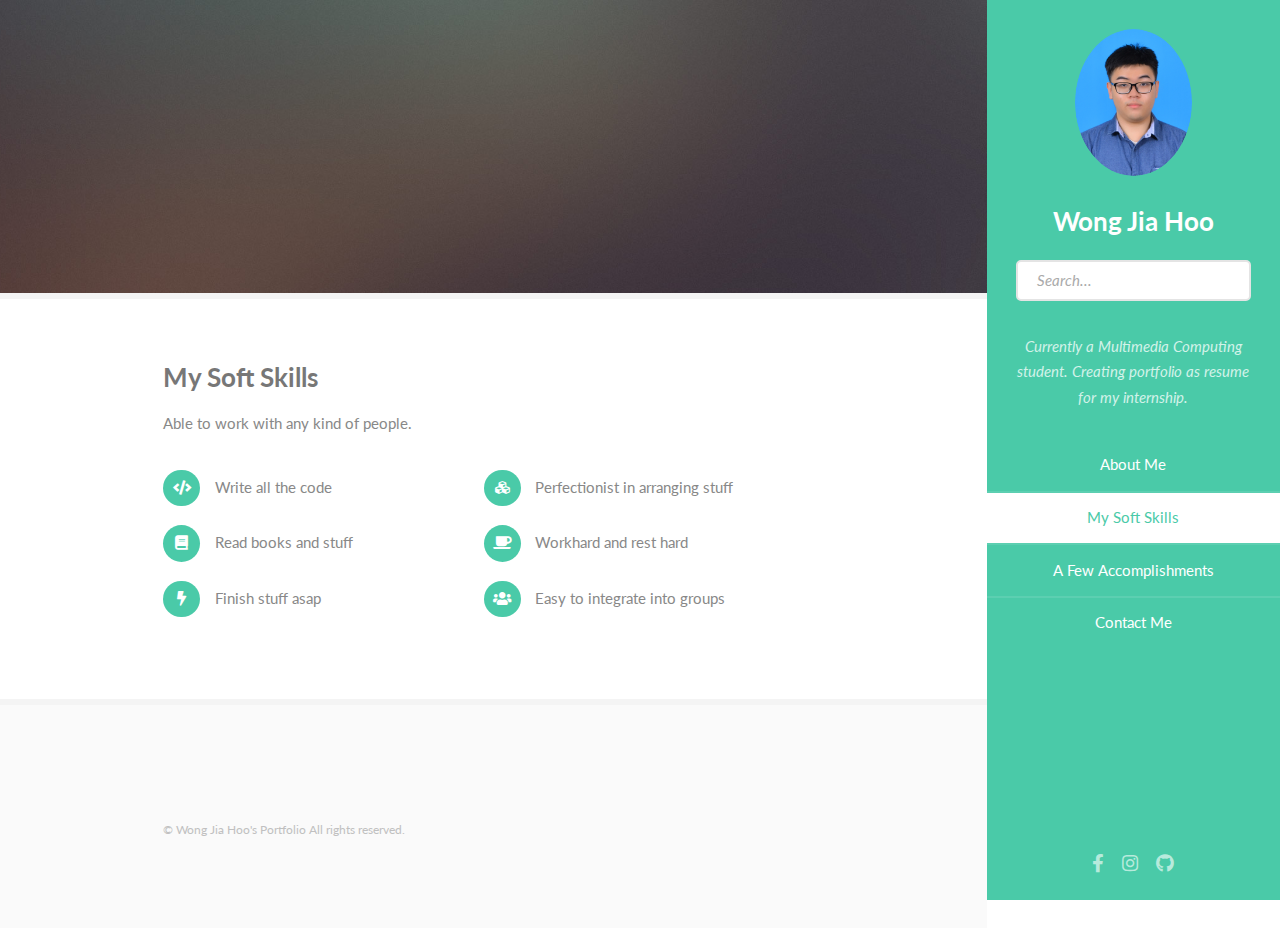
==== commit 8a3d8dcc: "Update page2.html" ====
--- a/page2.html
+++ b/page2.html
@@ -51,6 +51,13 @@
 
 				<!-- Main -->
 					<div id="main">
+						<!-- One -->
+							<section id="one">
+								<div class="image main" data-position="center">
+									<img src="images/banner.jpg" alt="Banner Picture" />
+								</div>
+							</section>
+						
 						<!-- Two -->
 							<section id="two">
 								<div class="container">
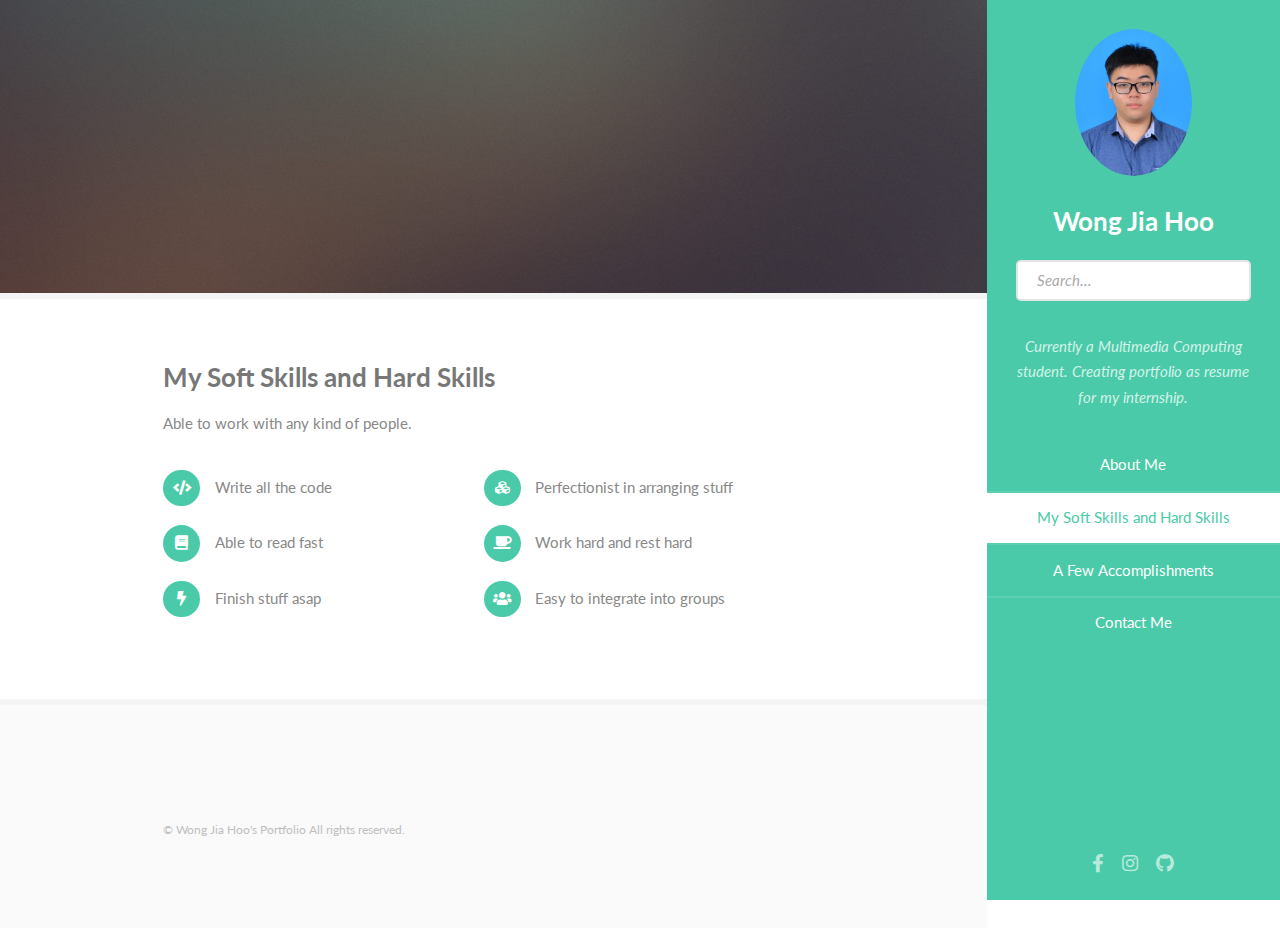
==== commit 7ca38bed: "Update page2.html" ====
--- a/page2.html
+++ b/page2.html
@@ -14,8 +14,17 @@
 		  gtag('js', new Date());
 
 		  gtag('config', 'UA-218105378-1');
-		</script>	
+		</script>
 		
+		<!-- Global site tag (gtag.js) - Google Analytics -->
+		<script async src="https://www.googletagmanager.com/gtag/js?id=G-T3HCFGFT3E"></script>
+		<script>
+		  window.dataLayer = window.dataLayer || [];
+		  function gtag(){dataLayer.push(arguments);}
+		  gtag('js', new Date());
+
+		  gtag('config', 'G-T3HCFGFT3E');
+		</script>
 	</head>
 	<body class="is-preload">
 
@@ -31,11 +40,12 @@
 				</header>
 				<nav id="nav">
 					<ul>
-						<li><a href="index.html" class="active">About Me</a></li>
-						<li><a href="#two">My Soft Skills</a></li>
-						<li><a href="#three">A Few Accomplishments</a></li>
-						<li><a href="#four">Contact Me</a></li>
+						<li><a href="index.html">About Me</a></li>
+						<li><a href="#two" class="active">My Soft Skills and Hard Skills</a></li>
+						<li><a href="page3.html">A Few Accomplishments</a></li>
+						<li><a href="index.html">Contact Me</a></li>
 					</ul>
+					
 				</nav>
 				<footer>
 					<ul class="icons">
@@ -61,13 +71,13 @@
 						<!-- Two -->
 							<section id="two">
 								<div class="container">
-									<h3>My Soft Skills</h3>
+									<h3>My Soft Skills and Hard Skills</h3>
 									<p>Able to work with any kind of people.</p>
 									<ul class="feature-icons">
 										<li class="icon solid fa-code">Write all the code</li>
 										<li class="icon solid fa-cubes">Perfectionist in arranging stuff</li>
-										<li class="icon solid fa-book">Read books and stuff</li>
-										<li class="icon solid fa-coffee">Workhard and rest hard</li>
+										<li class="icon solid fa-book">Able to read fast</li>
+										<li class="icon solid fa-coffee">Work hard and rest hard</li>
 										<li class="icon solid fa-bolt">Finish stuff asap</li>
 										<li class="icon solid fa-users">Easy to integrate into groups</li>
 									</ul>
